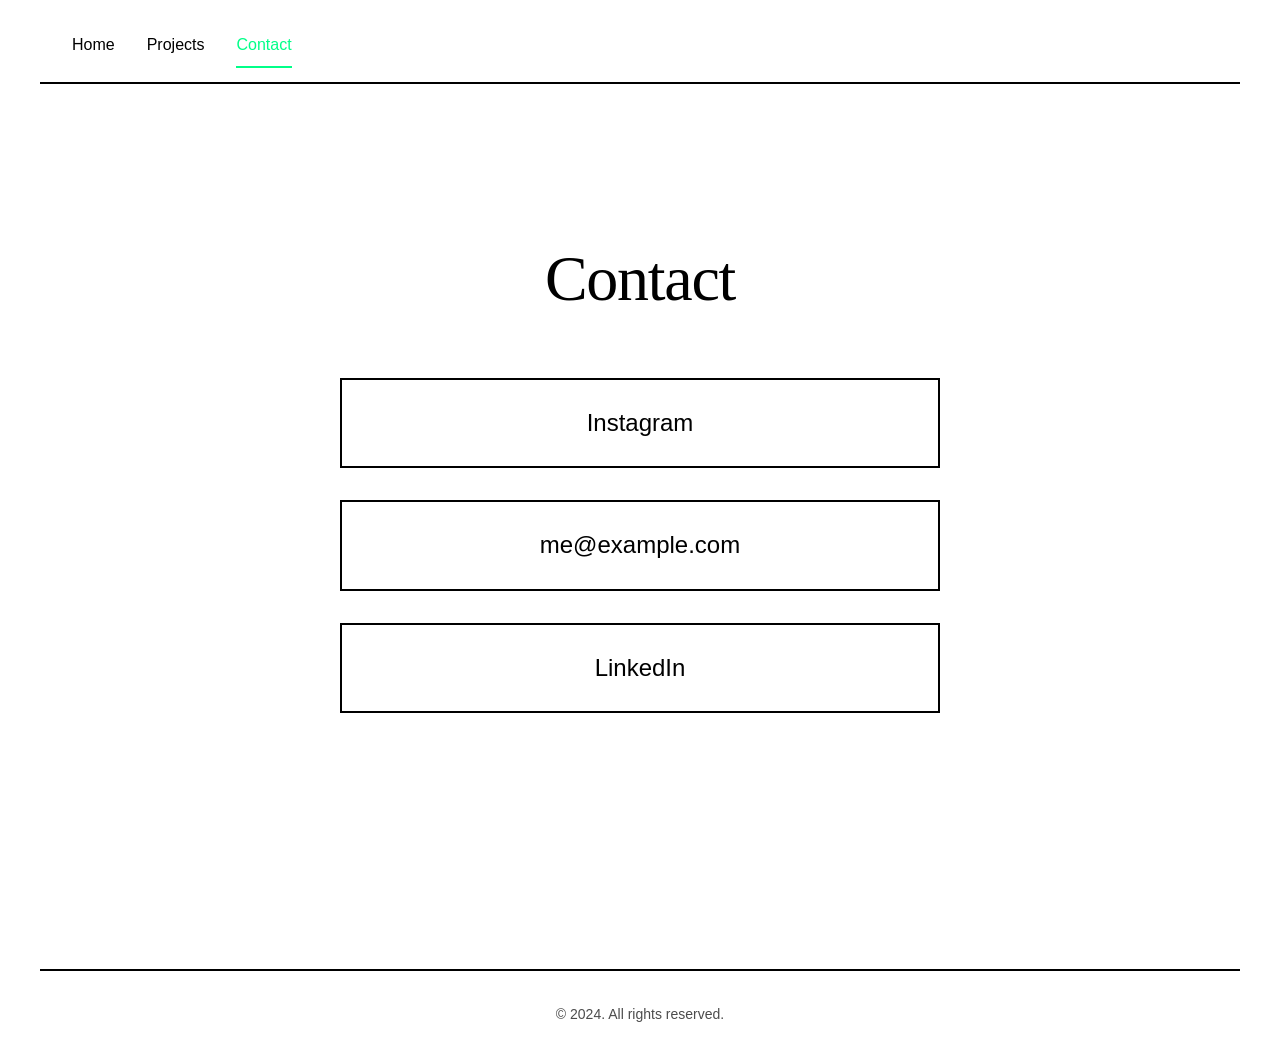
==== contact.html @ 11c54d3d "Add portrait image, project images, modal functionality, and contact page" ====
<!DOCTYPE html>
<html lang="en">
<head>
    <meta charset="UTF-8">
    <meta name="viewport" content="width=device-width, initial-scale=1.0">
    <title>Portfolio — Contact</title>
    <link href="https://api.fontshare.com/v2/css?f[]=general-sans@400&f[]=trench-slab@500&display=swap" rel="stylesheet">
    <link rel="stylesheet" href="styles.css">
</head>
<body>
    <nav class="nav">
        <a href="index.html" class="nav-link">Home</a>
        <a href="projects.html" class="nav-link">Projects</a>
        <a href="contact.html" class="nav-link active">Contact</a>
    </nav>

    <main class="main">
        <section class="contact-section">
            <h1 class="page-title">Contact</h1>
            <div class="contact-links">
                <a href="#" class="contact-link">Instagram</a>
                <a href="mailto:me@example.com" class="contact-link">me@example.com</a>
                <a href="#" class="contact-link">LinkedIn</a>
            </div>
        </section>
    </main>

    <footer class="footer">
        <p>&copy; 2024. All rights reserved.</p>
    </footer>
</body>
</html>
---- styles.css ----
/* Reset and Base Styles */
* {
    margin: 0;
    padding: 0;
    box-sizing: border-box;
}

:root {
    --color-bg: #ffffff;
    --color-text: #000000;
    --color-accent: #00ff88;
}

html {
    font-size: 16px;
    scroll-behavior: smooth;
}

body {
    font-family: 'General Sans', sans-serif;
    font-weight: 400;
    background-color: var(--color-bg);
    color: var(--color-text);
    line-height: 1.6;
    min-height: 100vh;
    display: flex;
    flex-direction: column;
}

/* Navigation */
.nav {
    padding: 2rem 2rem 1rem;
    display: flex;
    gap: 2rem;
    border-bottom: 2px solid var(--color-text);
    max-width: 1200px;
    margin: 0 auto;
    width: 100%;
}

.nav-link {
    font-family: 'General Sans', sans-serif;
    font-weight: 400;
    color: var(--color-text);
    text-decoration: none;
    font-size: 1rem;
    transition: color 0.2s ease;
    position: relative;
    padding-bottom: 0.5rem;
}

.nav-link:hover {
    color: var(--color-accent);
}

.nav-link.active {
    color: var(--color-accent);
}

.nav-link.active::after {
    content: '';
    position: absolute;
    bottom: -2px;
    left: 0;
    width: 100%;
    height: 2px;
    background-color: var(--color-accent);
}

/* Main Content */
.main {
    flex: 1;
    max-width: 1200px;
    margin: 0 auto;
    width: 100%;
    padding: 4rem 2rem;
}

/* Hero Section */
.hero {
    text-align: center;
    padding: 6rem 0 8rem;
    margin-bottom: 4rem;
}

.hero-content {
    display: flex;
    flex-direction: column;
    align-items: center;
    gap: 3rem;
}

.hero-portrait {
    width: 280px;
    height: 280px;
    object-fit: cover;
    border: 3px solid var(--color-text);
    border-radius: 50%;
    margin-bottom: 1rem;
}

.hero-text {
    max-width: 700px;
}

.hero-title {
    font-family: 'Trench Slab', serif;
    font-weight: 500;
    font-size: clamp(2.5rem, 8vw, 5rem);
    line-height: 1.1;
    margin-bottom: 1.5rem;
    letter-spacing: -0.02em;
}

.hero-subtitle {
    font-family: 'General Sans', sans-serif;
    font-size: clamp(1rem, 2vw, 1.25rem);
    max-width: 600px;
    margin: 0 auto;
    opacity: 0.8;
}

/* Intro Section */
.intro {
    margin-bottom: 4rem;
}

.section-title {
    font-family: 'Trench Slab', serif;
    font-weight: 500;
    font-size: clamp(2rem, 5vw, 3rem);
    margin-bottom: 2rem;
    letter-spacing: -0.01em;
}

.intro-content {
    max-width: 700px;
}

.intro-content p {
    font-size: 1.125rem;
    margin-bottom: 1.5rem;
    line-height: 1.8;
}

/* Projects Page */
.projects-header {
    text-align: center;
    padding: 2rem 0 4rem;
    margin-bottom: 2rem;
}

.page-title {
    font-family: 'Trench Slab', serif;
    font-weight: 500;
    font-size: clamp(2.5rem, 8vw, 4rem);
    line-height: 1.1;
    margin-bottom: 1rem;
    letter-spacing: -0.02em;
}

.page-subtitle {
    font-family: 'General Sans', sans-serif;
    font-size: clamp(1rem, 2vw, 1.25rem);
    opacity: 0.8;
}

/* Projects Grid */
.projects-grid {
    display: grid;
    grid-template-columns: repeat(auto-fill, minmax(300px, 1fr));
    gap: 3rem;
    margin-top: 3rem;
}

.project-card {
    border: 2px solid var(--color-text);
    padding: 0;
    transition: transform 0.2s ease, border-color 0.2s ease;
    background-color: var(--color-bg);
    display: flex;
    flex-direction: column;
    cursor: pointer;
}

.project-card:hover {
    transform: translateY(-4px);
    border-color: var(--color-accent);
}

.project-image {
    width: 100%;
    height: 200px;
    object-fit: cover;
    border-bottom: 2px solid var(--color-text);
    display: block;
}

.project-title {
    font-family: 'Trench Slab', serif;
    font-weight: 500;
    font-size: clamp(1.5rem, 3vw, 2rem);
    margin-bottom: 1rem;
    letter-spacing: -0.01em;
    color: var(--color-text);
    padding: 2rem 2.5rem 0;
}

.project-card:hover .project-title {
    color: var(--color-accent);
}

.project-description {
    font-family: 'General Sans', sans-serif;
    font-size: 1rem;
    line-height: 1.7;
    opacity: 0.9;
    padding: 0 2.5rem;
    margin-bottom: 1.5rem;
}

.project-link-btn {
    font-family: 'General Sans', sans-serif;
    font-size: 1rem;
    background: transparent;
    border: 2px solid var(--color-text);
    color: var(--color-text);
    padding: 0.75rem 2rem;
    margin: 0 2.5rem 2.5rem;
    cursor: pointer;
    transition: all 0.2s ease;
    align-self: flex-start;
}

.project-link-btn:hover {
    border-color: var(--color-accent);
    color: var(--color-accent);
    background-color: var(--color-accent);
    color: var(--color-text);
}

/* Project Modal */
.project-modal {
    display: none;
    position: fixed;
    top: 0;
    left: 0;
    width: 100%;
    height: 100%;
    background-color: rgba(0, 0, 0, 0.8);
    z-index: 1000;
    align-items: center;
    justify-content: center;
}

.project-modal.active {
    display: flex;
}

.modal-content {
    background-color: var(--color-bg);
    border: 3px solid var(--color-text);
    padding: 3rem;
    max-width: 500px;
    width: 90%;
    position: relative;
    text-align: center;
}

.modal-close {
    position: absolute;
    top: 1rem;
    right: 1rem;
    background: transparent;
    border: none;
    font-size: 2rem;
    color: var(--color-text);
    cursor: pointer;
    line-height: 1;
    padding: 0;
    width: 2rem;
    height: 2rem;
    display: flex;
    align-items: center;
    justify-content: center;
    transition: color 0.2s ease;
}

.modal-close:hover {
    color: var(--color-accent);
}

.modal-title {
    font-family: 'Trench Slab', serif;
    font-weight: 500;
    font-size: clamp(1.5rem, 4vw, 2.5rem);
    margin-bottom: 2.5rem;
    letter-spacing: -0.01em;
}

.modal-links {
    display: flex;
    flex-direction: column;
    gap: 1.5rem;
}

.modal-link {
    font-family: 'General Sans', sans-serif;
    font-size: 1.125rem;
    color: var(--color-text);
    text-decoration: none;
    border: 2px solid var(--color-text);
    padding: 1rem 2rem;
    transition: all 0.2s ease;
    display: block;
}

.modal-link:hover {
    border-color: var(--color-accent);
    color: var(--color-accent);
    background-color: var(--color-accent);
    color: var(--color-text);
}

/* Contact Page */
.contact-section {
    text-align: center;
    padding: 6rem 0;
    max-width: 600px;
    margin: 0 auto;
}

.contact-links {
    display: flex;
    flex-direction: column;
    gap: 2rem;
    margin-top: 4rem;
}

.contact-link {
    font-family: 'General Sans', sans-serif;
    font-size: clamp(1.125rem, 2vw, 1.5rem);
    color: var(--color-text);
    text-decoration: none;
    border: 2px solid var(--color-text);
    padding: 1.5rem 3rem;
    transition: all 0.2s ease;
    display: block;
}

.contact-link:hover {
    border-color: var(--color-accent);
    color: var(--color-accent);
    background-color: var(--color-accent);
    color: var(--color-text);
}

/* Footer */
.footer {
    border-top: 2px solid var(--color-text);
    padding: 2rem;
    text-align: center;
    margin-top: 6rem;
    max-width: 1200px;
    margin-left: auto;
    margin-right: auto;
    width: 100%;
}

.footer p {
    font-family: 'General Sans', sans-serif;
    font-size: 0.875rem;
    opacity: 0.7;
}

/* Responsive Design */
@media (max-width: 768px) {
    .nav {
        padding: 1.5rem 1.5rem 1rem;
        gap: 1.5rem;
    }

    .main {
        padding: 2rem 1.5rem;
    }

    .hero {
        padding: 4rem 0 5rem;
    }

    .hero-content {
        gap: 2.5rem;
    }

    .hero-portrait {
        width: 220px;
        height: 220px;
    }

    .hero-text {
        width: 100%;
    }

    .projects-grid {
        grid-template-columns: 1fr;
        gap: 2rem;
    }

    .project-title {
        padding: 1.5rem 2rem 0;
    }

    .project-description {
        padding: 0 2rem;
    }

    .project-link-btn {
        margin: 0 2rem 2rem;
    }

    .contact-section {
        padding: 4rem 0;
    }

    .footer {
        padding: 1.5rem;
        margin-top: 4rem;
    }
}

@media (max-width: 480px) {
    .nav {
        padding: 1rem;
        flex-direction: column;
        gap: 1rem;
    }

    .nav-link {
        padding-bottom: 0.25rem;
    }

    .main {
        padding: 1.5rem 1rem;
    }

    .hero {
        padding: 3rem 0 4rem;
    }

    .hero-portrait {
        width: 180px;
        height: 180px;
    }

    .project-title {
        padding: 1.25rem 1.5rem 0;
    }

    .project-description {
        padding: 0 1.5rem;
    }

    .project-link-btn {
        margin: 0 1.5rem 1.5rem;
    }

    .modal-content {
        padding: 2rem 1.5rem;
    }

    .contact-link {
        padding: 1.25rem 2rem;
    }
}
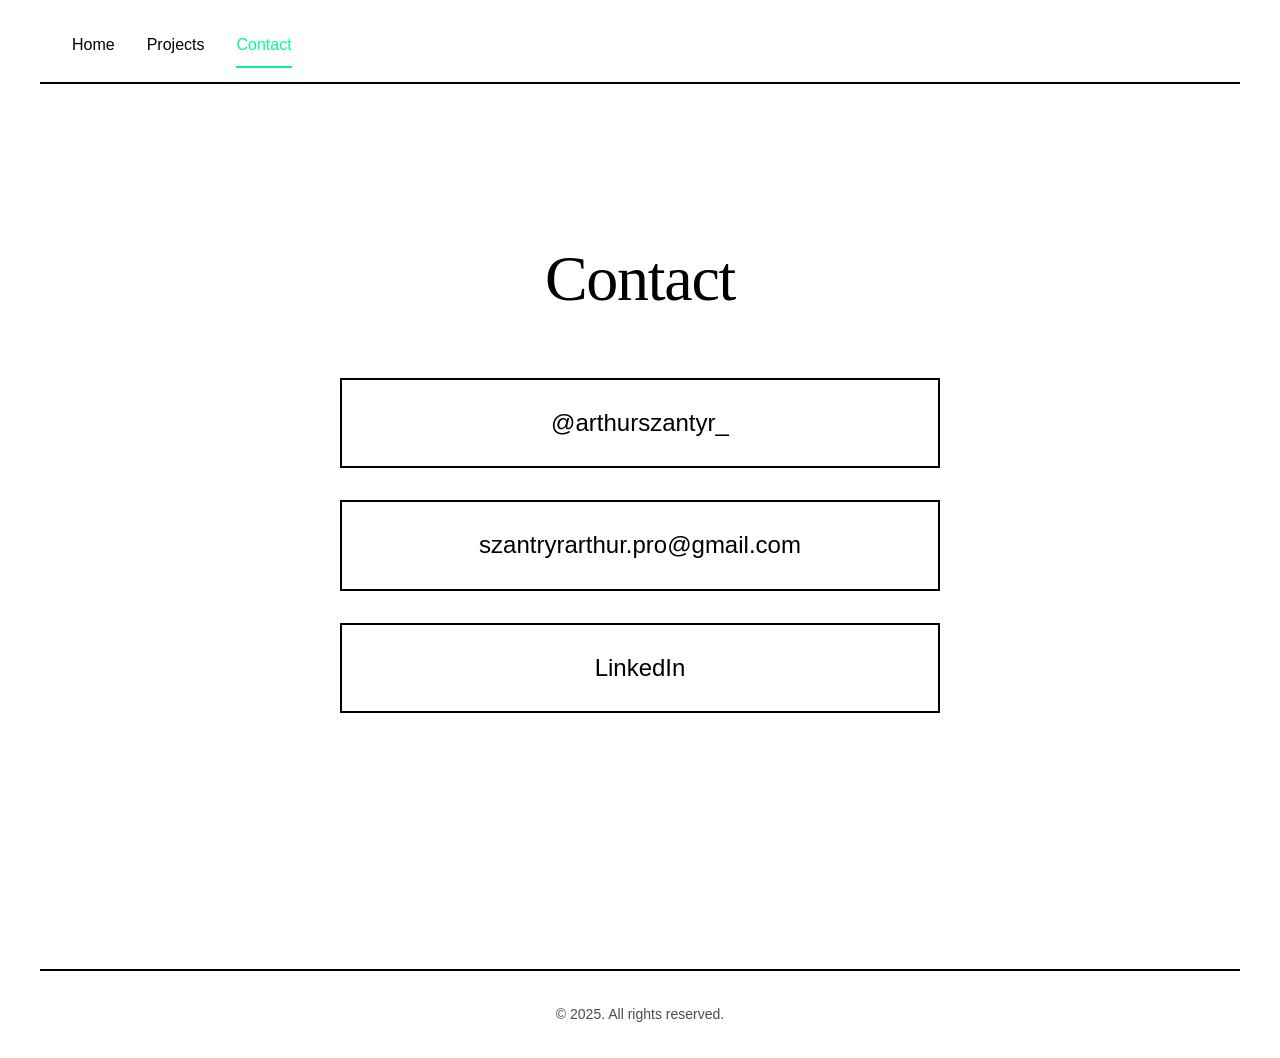
==== commit 770a5005: "Update project links and add assets" ====
--- a/contact.html
+++ b/contact.html
@@ -18,16 +18,17 @@
         <section class="contact-section">
             <h1 class="page-title">Contact</h1>
             <div class="contact-links">
-                <a href="#" class="contact-link">Instagram</a>
-                <a href="mailto:me@example.com" class="contact-link">me@example.com</a>
-                <a href="#" class="contact-link">LinkedIn</a>
+                <a href="https://www.instagram.com/arthurszantyr_/" class="contact-link">@arthurszantyr_</a>
+                <a href="mailto:szantryrarthur.pro@gmail.com" class="contact-link">szantryrarthur.pro@gmail.com</a>
+                <a href="https://www.linkedin.com/in/arthur-szantyr" class="contact-link">LinkedIn</a>
             </div>
         </section>
     </main>
 
     <footer class="footer">
-        <p>&copy; 2024. All rights reserved.</p>
+        <p>&copy; 2025. All rights reserved.</p>
     </footer>
 </body>
 </html>
 
+
--- a/styles.css
+++ b/styles.css
@@ -302,6 +302,12 @@
     display: flex;
     flex-direction: column;
     gap: 1.5rem;
+}
+
+.modal-empty {
+    font-family: 'General Sans', sans-serif;
+    font-size: 1rem;
+    opacity: 0.8;
 }
 
 .modal-link {
